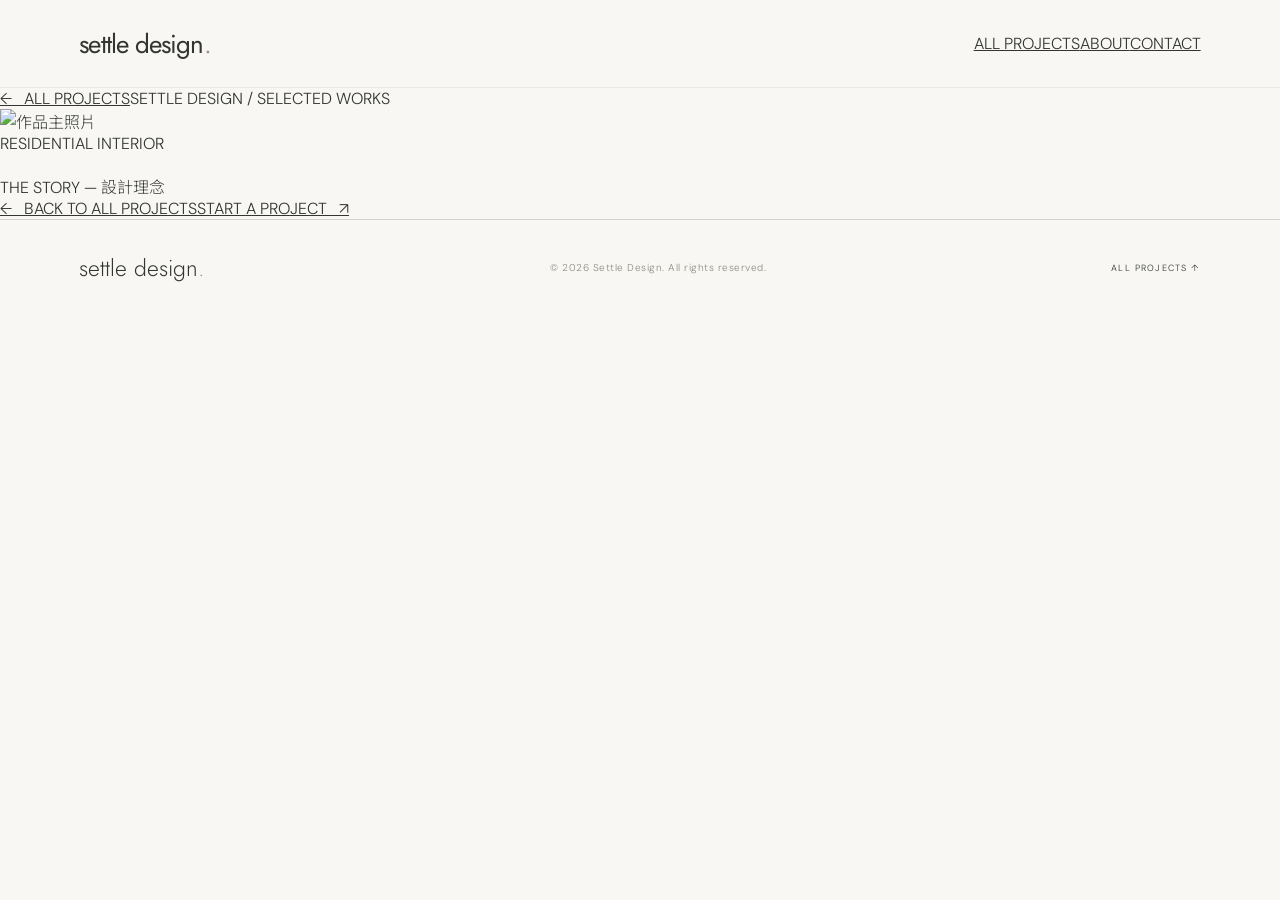
==== project.html @ 8bd03769 "Add editorial standalone project pages" ====
<!doctype html>
<html lang="zh-Hant">
<head>
<meta charset="utf-8"><meta name="viewport" content="width=device-width,initial-scale=1">
<meta name="description" content="SETTLE DESIGN｜居有定所空間設計作品">
<title>Projects | SETTLE DESIGN</title>
<link rel="icon" href="assets/favicon.svg" type="image/svg+xml">
<link rel="preconnect" href="https://fonts.googleapis.com">
<link rel="preconnect" href="https://fonts.gstatic.com" crossorigin>
<link href="https://fonts.googleapis.com/css2?family=DM+Sans:wght@300;400;500;600&family=Jost:wght@300;400;500;600&family=Noto+Sans+TC:wght@300;400;500&display=swap" rel="stylesheet">
<link rel="stylesheet" href="assets/styles.css">
</head>
<body>
<header class="site-header project-site-header">
<a href="index.html#home" class="wordmark">settle design<span class="wordmark-dot">.</span></a>
<nav class="project-nav" aria-label="網站導覽"><a href="index.html#portfolio">ALL PROJECTS</a><a href="index.html#about">ABOUT</a><a href="index.html#contact">CONTACT</a></nav>
</header>
<main class="case-study" id="case-study">
<div class="case-back"><a href="index.html#portfolio">← &nbsp; ALL PROJECTS</a><span>SETTLE DESIGN / SELECTED WORKS</span></div>
<section class="case-cover" aria-label="作品主照片"><img id="case-cover-img" alt="作品主照片" fetchpriority="high"></section>
<section class="case-heading">
<div><span class="case-eyebrow" id="case-category">RESIDENTIAL INTERIOR</span><h1 id="case-title"></h1></div>
<div class="case-facts"><span id="case-location"></span><span id="case-year"></span></div>
</section>
<section class="case-story" id="case-story"><div class="case-story-label">THE STORY <span>—</span> 設計理念</div><div id="case-description" class="case-description"></div></section>
<section class="case-gallery" id="case-gallery" aria-label="作品攝影照片"></section>
<div class="case-bottom"><a href="index.html#portfolio">← &nbsp; BACK TO ALL PROJECTS</a><a href="index.html#contact">START A PROJECT &nbsp; ↗</a></div>
</main>
<footer class="footer"><a href="index.html#home" class="footer-brand">settle design<span>.</span></a><span class="copyright">© 2026 Settle Design. All rights reserved.</span><a class="back-to-top" href="index.html#portfolio">ALL PROJECTS ↑</a></footer>
<script src="assets/project.js" defer></script>
</body></html>
---- assets/styles.css ----
:root{--paper:#f8f7f3;--ink:#333630;--muted:#77776d;--line:#d5d2ca;--taupe:#9a8f80;--portfolio-bg:#eeece6;--white:#fff;--gutter:clamp(24px,6.2vw,112px);--heading:'Jost','DM Sans',Arial,sans-serif;--chinese:'Noto Sans TC',sans-serif}
*{box-sizing:border-box}html{scroll-behavior:smooth}body{margin:0;background:var(--paper);color:var(--ink);font-family:'DM Sans',var(--chinese),sans-serif;font-weight:300;-webkit-font-smoothing:antialiased}a{color:inherit}button{font:inherit}::selection{background:#d7d0c6;color:#222}section{scroll-margin-top:90px}.skip{position:absolute;left:-100vw;top:10px;z-index:40;background:white;padding:10px}.skip:focus{left:10px}.site-header{height:88px;display:flex;align-items:center;justify-content:space-between;padding:0 var(--gutter);background:var(--paper);position:sticky;top:0;z-index:20;border-bottom:1px solid rgba(76,75,66,.08);transition:height .2s}.wordmark{text-decoration:none;font-family:var(--heading);font-size:26px;font-weight:400;letter-spacing:-.035em;line-height:1;white-space:nowrap}.wordmark-dot,.footer-brand span{color:#a49482}.primary-nav{display:flex;gap:clamp(25px,3.5vw,58px);align-items:center}.primary-nav a{font-family:var(--heading);text-decoration:none;font-size:11px;font-weight:400;letter-spacing:.17em;position:relative;padding:16px 0;color:#5d5e59}.primary-nav a::after{content:"";position:absolute;bottom:9px;left:0;right:100%;height:1px;background:#686259;transition:right .25s}.primary-nav a:hover:after,.primary-nav a.is-active:after{right:0}.menu-toggle{display:none}.hero{height:min(840px,calc(100svh - 88px));min-height:580px;position:relative;display:flex;align-items:center;justify-content:center;background:#97948b;isolation:isolate;overflow:hidden;color:#fff}.hero-photo,.hero-shade{position:absolute;inset:0}.hero-photo{background-color:#aea89d;background-image:linear-gradient(110deg,#ddd5c7 0%,#8e8576 38%,#c8c0b2 58%,#a4a091 100%);background-size:cover;background-position:center;z-index:-3;transform:scale(1.005)}.hero-photo::after{content:"";display:block;position:absolute;inset:0;background:linear-gradient(0deg,rgba(22,25,22,.38),rgba(45,42,38,.03) 45%,rgba(12,13,11,.14))}.photo-texture{position:absolute;inset:0;opacity:.2;background:repeating-linear-gradient(90deg,transparent 0 14%,rgba(255,255,255,.09) 14.05% 14.2%,transparent 14.3% 28%)}.hero-shade{z-index:-2;background:rgba(32,32,30,.09)}.hero-inner{text-align:center;position:relative;top:2%;padding:0 24px;text-shadow:0 1px 18px rgba(0,0,0,.13)}.hero-kicker{font-size:10px;letter-spacing:.45em;margin-bottom:28px;font-weight:400}.hero h1{font-family:var(--heading);font-weight:300;letter-spacing:.18em;font-size:clamp(44px,7.5vw,113px);margin:0 0 10px;text-indent:.18em;line-height:1.18;white-space:nowrap}.hero-inner p{font-size:12px;letter-spacing:.43em;margin:14px 0 0;text-indent:.43em}.scroll-indicator{position:absolute;left:var(--gutter);bottom:30px;color:white;text-decoration:none;display:flex;gap:22px;align-items:center;font-size:9px;letter-spacing:.22em}.scroll-line{width:65px;height:1px;background:rgba(255,255,255,.72)}.hero-number{position:absolute;right:var(--gutter);bottom:30px;font-size:10px;letter-spacing:.14em}.section-shell{padding:130px var(--gutter) 120px}.section-heading{display:flex;align-items:flex-start;flex-direction:column;margin-bottom:76px}.section-label{font-size:10px;letter-spacing:.23em;color:#a49c91;font-weight:500;margin-bottom:26px}.section-heading h2{display:flex;align-items:baseline;gap:18px;margin:0;font-family:var(--heading);font-size:clamp(28px,4.5vw,59px);font-weight:300;letter-spacing:-.026em}.section-heading h2 em{font-weight:300;font-style:normal}.section-heading h2 small{font-size:clamp(11px,1.18vw,15px);letter-spacing:.18em;font-weight:300;font-family:var(--chinese);margin-left:11px;white-space:nowrap}.under-rule{height:1px;width:100%;background:var(--line);margin-top:25px}.about-main{display:grid;grid-template-columns:minmax(240px,.9fr) minmax(360px,1.1fr);gap:9vw}.about-statement{font-family:var(--heading);font-size:clamp(25px,3.3vw,44px);line-height:1.35;letter-spacing:-.035em;font-weight:300;margin:0}.about-content{max-width:675px}.about-content p{font-size:13px;line-height:2.45;letter-spacing:.095em;margin:0 0 27px;font-family:var(--chinese);font-weight:300;color:#52544f;white-space:pre-line}.section-index{margin-top:120px;font-size:9px;letter-spacing:.23em;color:#aaa297}.section-index span{margin:0 18px}.portfolio{background:var(--portfolio-bg)}.portfolio-heading{margin-bottom:48px}.portfolio-intro{display:flex;align-items:end;justify-content:space-between;margin-bottom:58px;gap:20px}.portfolio-intro p{margin:0;font-family:var(--heading);font-size:clamp(23px,3vw,39px);font-weight:300;line-height:1.25;letter-spacing:-.02em}.portfolio-intro span{font-size:10px;letter-spacing:.2em;color:#7f7b74;text-transform:uppercase;margin-bottom:6px}.project-grid{display:grid;grid-template-columns:repeat(2,minmax(0,1fr));column-gap:26px;row-gap:62px}.project-card{min-width:0;cursor:pointer;background:transparent;border:0;text-align:left;padding:0;color:var(--ink);display:block;position:relative}.project-card:nth-child(4n+2),.project-card:nth-child(4n+3){transform:translateY(26px)}.project-card .project-image{position:relative;overflow:hidden;aspect-ratio:1.31;background:#dedbd3}.project-card:nth-child(3n+2) .project-image{aspect-ratio:1.05}.project-card .project-image img{width:100%;height:100%;display:block;object-fit:cover;transition:transform .8s cubic-bezier(.2,.7,.2,1)}.project-card:hover img{transform:scale(1.045)}.project-card .project-image::after{content:"";position:absolute;inset:0;background:rgba(0,0,0,.06);pointer-events:none}.project-meta{display:flex;justify-content:space-between;align-items:baseline;gap:12px;padding:18px 0 0}.project-name{font-family:var(--heading),var(--chinese);font-size:19px;letter-spacing:.025em;font-weight:400}.project-type{font-size:10px;letter-spacing:.12em;color:#858077;text-transform:uppercase}.project-arrow{font-size:23px;margin-left:auto;font-weight:300}.project-placeholder{aspect-ratio:1.31;background:#dedbd4;display:flex;justify-content:center;align-items:center;position:relative;overflow:hidden}.project-placeholder span{font-size:11px;letter-spacing:.25em;color:#9a9287;z-index:1}.placeholder-lines{position:absolute;width:65%;height:80%;border:1px solid #c4c0b8;transform:rotate(-7deg)}.no-projects{font-size:13px;color:#777}.contact{padding-bottom:180px}.contact-body{display:grid;grid-template-columns:1.05fr .95fr;gap:8vw}.contact-intro{font-family:var(--heading);font-size:clamp(36px,5.3vw,76px);letter-spacing:-.045em;line-height:1.1;margin:0 0 30px}.contact-note{font-family:var(--chinese);font-size:13px;line-height:2.2;color:#66635e;letter-spacing:.1em}.contact-details{display:flex;flex-direction:column;align-items:flex-start;padding-top:20px}.tiny-label{font-family:var(--heading);font-size:10px;letter-spacing:.2em;color:#a1988c}.contact-details a{font-family:var(--heading);font-size:clamp(19px,2.25vw,32px);text-decoration:none;letter-spacing:-.01em;border-bottom:1px solid #8d897f;padding-bottom:9px;margin:18px 0 55px;max-width:100%;overflow-wrap:anywhere}.contact-details a:hover{color:#9b8a77}.footer{display:flex;justify-content:space-between;align-items:center;gap:15px;padding:31px var(--gutter);border-top:1px solid var(--line)}.footer-brand{text-decoration:none;font-family:var(--heading);font-size:23px}.copyright{font-size:10px;color:#918d85;letter-spacing:.05em}.back-to-top{font-size:9px;letter-spacing:.13em;text-decoration:none}.project-dialog{position:fixed;margin:auto;border:0;background:var(--paper);color:var(--ink);width:min(1130px,92vw);max-height:90vh;padding:0;box-shadow:0 25px 100px rgba(0,0,0,.27)}.project-dialog::backdrop{background:rgba(25,25,22,.72);backdrop-filter:blur(5px)}.dialog-layout{display:grid;grid-template-columns:1.35fr 1fr;min-height:480px}.dialog-gallery{background:#dedbd5;position:relative;min-height:350px}.dialog-gallery img{display:block;width:100%;height:100%;max-height:83vh;object-fit:cover}.dialog-copy{padding:clamp(35px,5vw,75px);display:flex;flex-direction:column;align-items:flex-start}.dialog-copy h3{font-size:clamp(26px,3vw,42px);font-weight:300;line-height:1.3;margin:30px 0;font-family:var(--heading),var(--chinese)}.dialog-copy p{font-family:var(--chinese);font-size:13px;line-height:2.1;letter-spacing:.05em;color:#67645f;white-space:pre-line}.dialog-location{margin-top:auto}.dialog-close{position:absolute;right:15px;top:15px;z-index:2;border:0;background:var(--paper);width:38px;height:38px;border-radius:50%;font-size:26px;cursor:pointer;line-height:1}.gallery-tools{position:absolute;bottom:17px;left:50%;transform:translateX(-50%);background:rgba(255,255,255,.94);display:flex;align-items:center;gap:20px;padding:7px 12px;white-space:nowrap}.gallery-tools button{background:transparent;border:0;cursor:pointer;font-size:20px}.gallery-tools span{font-size:10px;letter-spacing:.13em}.gallery-tools button:disabled{opacity:.3;cursor:not-allowed}body.dialog-open{overflow:hidden}
@media(max-width:900px){.site-header{height:73px}.hero{height:calc(90svh - 73px);min-height:540px}.section-shell{padding:95px var(--gutter)}.about-main{gap:45px;grid-template-columns:.8fr 1.2fr}.about-content p{line-height:2.2}.project-grid{gap:20px}.section-index{margin-top:90px}}
@media(max-width:680px){:root{--gutter:24px}.site-header{height:69px}.wordmark{font-size:23px}.menu-toggle{display:flex;width:35px;height:36px;border:0;padding:8px 0;background:transparent;flex-direction:column;justify-content:space-evenly;z-index:25;cursor:pointer}.menu-toggle span{height:1px;width:26px;background:var(--ink);display:block;transition:transform .2s}.menu-toggle[aria-expanded=true] span:first-child{transform:translateY(6px) rotate(45deg)}.menu-toggle[aria-expanded=true] span:last-child{transform:translateY(-6px) rotate(-45deg)}.primary-nav{display:none;position:absolute;top:69px;left:0;right:0;background:var(--paper);padding:32px var(--gutter) 45px;flex-direction:column;align-items:flex-start;gap:10px;border-bottom:1px solid var(--line);box-shadow:0 16px 25px rgba(30,30,30,.05)}.primary-nav.open{display:flex}.primary-nav a{font-size:14px;letter-spacing:.17em}.hero{height:78svh;min-height:500px}.hero-kicker{font-size:9px;letter-spacing:.25em;margin-bottom:20px}.hero h1{white-space:normal;font-size:clamp(38px,10.2vw,64px);letter-spacing:.13em;text-indent:.13em}.hero-inner p{font-size:9px;letter-spacing:.25em;text-indent:.25em}.scroll-indicator{bottom:23px;font-size:8px}.scroll-line{width:25px}.hero-number{font-size:9px;bottom:23px}.section-shell{padding:85px var(--gutter)}.section-heading{margin-bottom:43px}.section-heading h2{flex-wrap:wrap;gap:8px 12px;font-size:35px}.section-heading h2 small{font-size:12px;margin-left:7px}.under-rule{margin-top:20px}.section-label{margin-bottom:20px}.about-main{display:block}.about-statement{font-size:30px;margin-bottom:39px}.about-content p{font-size:12px;line-height:2.3;letter-spacing:.065em}.section-index{margin-top:55px;font-size:8px;line-height:2}.portfolio-intro{align-items:start;flex-direction:column;margin-bottom:30px}.portfolio-intro p{font-size:28px}.portfolio-intro span{font-size:9px}.project-grid{grid-template-columns:1fr;row-gap:36px}.project-card:nth-child(n){transform:none}.project-card .project-image,.project-card:nth-child(n) .project-image{aspect-ratio:1.25}.project-name{font-size:17px}.project-type{font-size:9px}.contact-body{display:block}.contact-intro{font-size:42px}.contact-note{font-size:12px;margin-bottom:42px}.contact-details{padding:0}.contact-details a{font-size:22px}.contact{padding-bottom:100px}.footer{flex-wrap:wrap;padding:30px var(--gutter);row-gap:25px}.footer-brand{flex:0 0 100%}.copyright{font-size:9px}.back-to-top{font-size:9px}.dialog-layout{display:block}.dialog-gallery{height:49vh;min-height:250px}.dialog-copy{padding:30px}.dialog-copy h3{margin:13px 0}.project-dialog{max-height:90vh;overflow:auto;width:94vw}}
@media(prefers-reduced-motion:reduce){html{scroll-behavior:auto}*{transition-duration:.001ms!important;animation-duration:.001ms!important}}
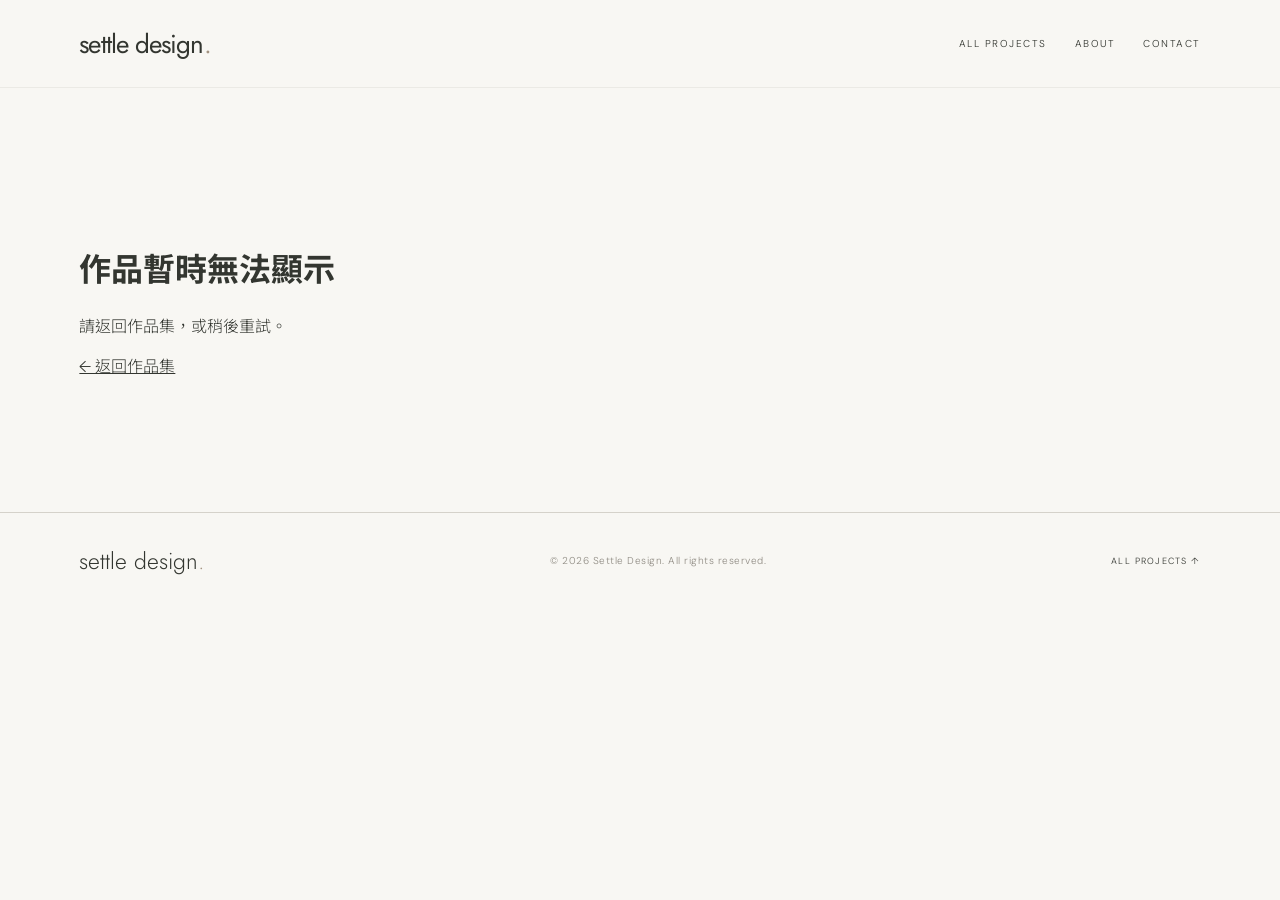
==== commit 929ccf71: "Redesign project detail as editorial split layout" ====
--- a/project.html
+++ b/project.html
@@ -15,16 +15,23 @@
 <a href="index.html#home" class="wordmark">settle design<span class="wordmark-dot">.</span></a>
 <nav class="project-nav" aria-label="網站導覽"><a href="index.html#portfolio">ALL PROJECTS</a><a href="index.html#about">ABOUT</a><a href="index.html#contact">CONTACT</a></nav>
 </header>
-<main class="case-study" id="case-study">
-<div class="case-back"><a href="index.html#portfolio">← &nbsp; ALL PROJECTS</a><span>SETTLE DESIGN / SELECTED WORKS</span></div>
-<section class="case-cover" aria-label="作品主照片"><img id="case-cover-img" alt="作品主照片" fetchpriority="high"></section>
-<section class="case-heading">
-<div><span class="case-eyebrow" id="case-category">RESIDENTIAL INTERIOR</span><h1 id="case-title"></h1></div>
-<div class="case-facts"><span id="case-location"></span><span id="case-year"></span></div>
-</section>
-<section class="case-story" id="case-story"><div class="case-story-label">THE STORY <span>—</span> 設計理念</div><div id="case-description" class="case-description"></div></section>
-<section class="case-gallery" id="case-gallery" aria-label="作品攝影照片"></section>
-<div class="case-bottom"><a href="index.html#portfolio">← &nbsp; BACK TO ALL PROJECTS</a><a href="index.html#contact">START A PROJECT &nbsp; ↗</a></div>
+<main class="case-study case-editorial" id="case-study">
+  <div class="case-back"><a href="index.html#portfolio">← &nbsp; ALL PROJECTS</a><span>SETTLE DESIGN / SELECTED WORKS</span></div>
+  <div class="case-editorial-layout">
+    <div class="case-editorial-left">
+      <div class="case-editorial-info">
+        <div class="case-editorial-heading"><div class="case-title-group"><span class="case-eyebrow" id="case-category">RESIDENTIAL</span><h1 id="case-title"></h1></div><span class="case-editorial-year" id="case-year"></span></div>
+        <dl class="case-editorial-facts"><div><dt>TYPE</dt><dd id="case-type">Residential Interior</dd></div><div><dt>LOCATION</dt><dd id="case-location"></dd></div></dl>
+        <section class="case-story" id="case-story" aria-label="設計理念"><div class="case-story-label">CONCEPT</div><div id="case-description" class="case-description"></div></section>
+      </div>
+      <nav class="case-editorial-links" aria-label="作品導覽"><a href="index.html#portfolio">PROJECTS</a><a href="index.html#about">STUDIO</a><a href="index.html#contact">CONTACT</a></nav>
+    </div>
+    <div class="case-editorial-right" aria-label="作品攝影相簿">
+      <figure class="case-cover"><img id="case-cover-img" alt="作品主照片" fetchpriority="high"></figure>
+      <div class="case-gallery" id="case-gallery"></div>
+    </div>
+  </div>
+  <div class="case-bottom"><a href="index.html#portfolio">← &nbsp; BACK TO ALL PROJECTS</a><a href="index.html#contact">START A PROJECT &nbsp; ↗</a></div>
 </main>
 <footer class="footer"><a href="index.html#home" class="footer-brand">settle design<span>.</span></a><span class="copyright">© 2026 Settle Design. All rights reserved.</span><a class="back-to-top" href="index.html#portfolio">ALL PROJECTS ↑</a></footer>
 <script src="assets/project.js" defer></script>
--- a/assets/styles.css
+++ b/assets/styles.css
@@ -4,3 +4,55 @@
 @media(max-width:680px){:root{--gutter:24px}.site-header{height:69px}.wordmark{font-size:23px}.menu-toggle{display:flex;width:35px;height:36px;border:0;padding:8px 0;background:transparent;flex-direction:column;justify-content:space-evenly;z-index:25;cursor:pointer}.menu-toggle span{height:1px;width:26px;background:var(--ink);display:block;transition:transform .2s}.menu-toggle[aria-expanded=true] span:first-child{transform:translateY(6px) rotate(45deg)}.menu-toggle[aria-expanded=true] span:last-child{transform:translateY(-6px) rotate(-45deg)}.primary-nav{display:none;position:absolute;top:69px;left:0;right:0;background:var(--paper);padding:32px var(--gutter) 45px;flex-direction:column;align-items:flex-start;gap:10px;border-bottom:1px solid var(--line);box-shadow:0 16px 25px rgba(30,30,30,.05)}.primary-nav.open{display:flex}.primary-nav a{font-size:14px;letter-spacing:.17em}.hero{height:78svh;min-height:500px}.hero-kicker{font-size:9px;letter-spacing:.25em;margin-bottom:20px}.hero h1{white-space:normal;font-size:clamp(38px,10.2vw,64px);letter-spacing:.13em;text-indent:.13em}.hero-inner p{font-size:9px;letter-spacing:.25em;text-indent:.25em}.scroll-indicator{bottom:23px;font-size:8px}.scroll-line{width:25px}.hero-number{font-size:9px;bottom:23px}.section-shell{padding:85px var(--gutter)}.section-heading{margin-bottom:43px}.section-heading h2{flex-wrap:wrap;gap:8px 12px;font-size:35px}.section-heading h2 small{font-size:12px;margin-left:7px}.under-rule{margin-top:20px}.section-label{margin-bottom:20px}.about-main{display:block}.about-statement{font-size:30px;margin-bottom:39px}.about-content p{font-size:12px;line-height:2.3;letter-spacing:.065em}.section-index{margin-top:55px;font-size:8px;line-height:2}.portfolio-intro{align-items:start;flex-direction:column;margin-bottom:30px}.portfolio-intro p{font-size:28px}.portfolio-intro span{font-size:9px}.project-grid{grid-template-columns:1fr;row-gap:36px}.project-card:nth-child(n){transform:none}.project-card .project-image,.project-card:nth-child(n) .project-image{aspect-ratio:1.25}.project-name{font-size:17px}.project-type{font-size:9px}.contact-body{display:block}.contact-intro{font-size:42px}.contact-note{font-size:12px;margin-bottom:42px}.contact-details{padding:0}.contact-details a{font-size:22px}.contact{padding-bottom:100px}.footer{flex-wrap:wrap;padding:30px var(--gutter);row-gap:25px}.footer-brand{flex:0 0 100%}.copyright{font-size:9px}.back-to-top{font-size:9px}.dialog-layout{display:block}.dialog-gallery{height:49vh;min-height:250px}.dialog-copy{padding:30px}.dialog-copy h3{margin:13px 0}.project-dialog{max-height:90vh;overflow:auto;width:94vw}}
 @media(prefers-reduced-motion:reduce){html{scroll-behavior:auto}*{transition-duration:.001ms!important;animation-duration:.001ms!important}}
 
+
+
+/* SETTLE DESIGN editorial case-study update */
+.project-grid{grid-template-columns:repeat(2,minmax(0,1fr));gap:65px 28px}
+.project-card:nth-child(n){transform:none}
+.project-card .project-image,.project-card:nth-child(n) .project-image{aspect-ratio:4/3}
+.project-card{text-decoration:none}
+.project-card:focus-visible{outline:2px solid var(--taupe);outline-offset:6px}
+.project-card .project-image::after{background:rgba(0,0,0,.02)}
+.project-meta{padding-top:17px;align-items:center}
+.project-name{font-size:19px}
+.project-site-header{position:relative}
+.project-nav{display:flex;align-items:center;gap:28px}
+.project-nav a,.case-back,.case-bottom{font-size:10px;letter-spacing:.15em;text-decoration:none}
+.project-nav a{text-decoration:none}
+.case-study{max-width:1600px;margin:0 auto;padding:0 var(--gutter)}
+.case-back{display:flex;justify-content:space-between;align-items:center;padding:46px 0 25px;color:var(--taupe)}
+.case-back a,.case-bottom a{text-decoration:none;color:inherit}
+.case-cover{width:100%;height:min(76vh,850px);min-height:370px;overflow:hidden;background:var(--portfolio-bg)}
+.case-cover img{display:block;width:100%;height:100%;object-fit:cover}
+.case-heading{display:flex;justify-content:space-between;gap:40px;align-items:end;padding:65px 0 90px;border-bottom:1px solid var(--line)}
+.case-eyebrow{font-size:10px;letter-spacing:.2em;color:var(--taupe)}
+.case-heading h1{font-family:var(--heading);font-size:clamp(42px,7vw,104px);font-weight:300;line-height:1.07;letter-spacing:-.03em;margin:17px 0 0}
+.case-facts{display:flex;gap:28px;font-size:11px;letter-spacing:.1em;color:var(--taupe);white-space:nowrap}
+.case-story{display:grid;grid-template-columns:1fr 2fr;gap:5vw;padding:100px 0 120px}
+.case-story-label{font-size:11px;letter-spacing:.15em;color:var(--taupe)}
+.case-story-label span{padding:0 12px}
+.case-description{max-width:730px}
+.case-description p{margin:0 0 27px;font-size:14px;line-height:2.2;letter-spacing:.05em;white-space:pre-line}
+.case-description p[lang="en"]{font-family:var(--heading);font-size:16px;letter-spacing:.015em;line-height:1.85}
+.case-gallery{display:grid;grid-template-columns:repeat(2,minmax(0,1fr));gap:26px;padding-bottom:90px}
+.case-gallery-item{margin:0;background:var(--portfolio-bg);min-width:0}
+.case-gallery-item img{display:block;width:100%;height:auto}
+.case-gallery-item:nth-child(3n){grid-column:span 2}
+.case-bottom{border-top:1px solid var(--line);display:flex;justify-content:space-between;gap:20px;padding:42px 0 110px}
+.case-error{padding:15vh 0}
+@media(max-width:700px){
+.project-grid{grid-template-columns:1fr;gap:37px}
+.project-card .project-image,.project-card:nth-child(n) .project-image{aspect-ratio:4/3}
+.project-nav{gap:13px}.project-nav a{font-size:8px}
+.case-back{padding:28px 0 17px;font-size:9px}
+.case-back span{display:none}
+.case-cover{height:58vh;min-height:330px}
+.case-heading{display:block;padding:45px 0}
+.case-facts{margin-top:25px}
+.case-story{display:block;padding:58px 0 65px}
+.case-story-label{margin-bottom:32px}
+.case-description p{font-size:13px;line-height:2.1}
+.case-gallery{grid-template-columns:1fr;gap:18px}
+.case-gallery-item:nth-child(n){grid-column:auto}
+.case-bottom{padding-bottom:70px}
+}
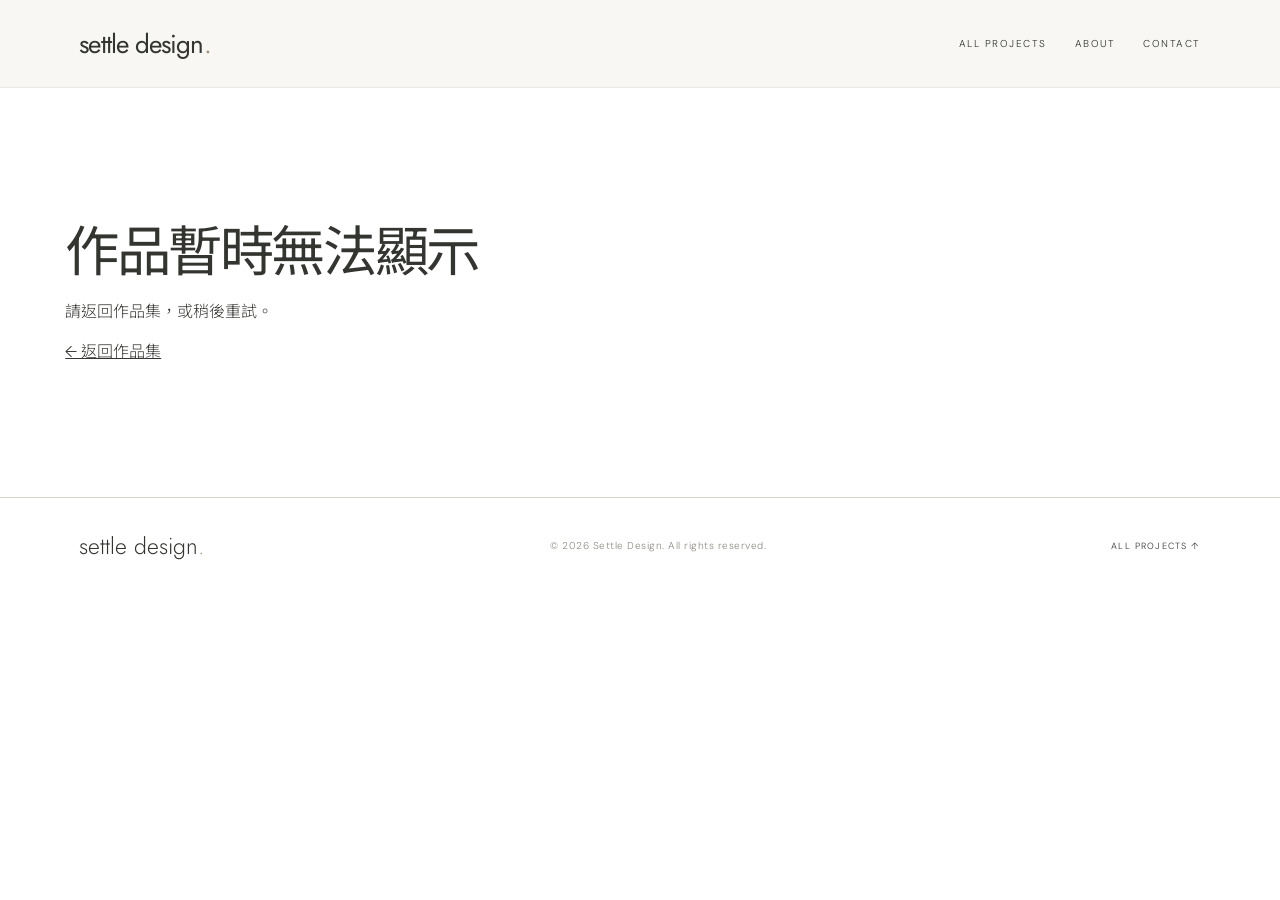
==== commit ab17f421: "Show continuous project photos on left with editorial details on right" ====
--- a/project.html
+++ b/project.html
@@ -18,7 +18,7 @@
 <main class="case-study case-editorial" id="case-study">
   <div class="case-back"><a href="index.html#portfolio">← &nbsp; ALL PROJECTS</a><span>SETTLE DESIGN / SELECTED WORKS</span></div>
   <div class="case-editorial-layout">
-    <div class="case-editorial-left">
+    <div class="case-editorial-left case-editorial-copy">
       <div class="case-editorial-info">
         <div class="case-editorial-heading"><div class="case-title-group"><span class="case-eyebrow" id="case-category">RESIDENTIAL</span><h1 id="case-title"></h1></div><span class="case-editorial-year" id="case-year"></span></div>
         <dl class="case-editorial-facts"><div><dt>TYPE</dt><dd id="case-type">Residential Interior</dd></div><div><dt>LOCATION</dt><dd id="case-location"></dd></div></dl>
@@ -26,7 +26,7 @@
       </div>
       <nav class="case-editorial-links" aria-label="作品導覽"><a href="index.html#portfolio">PROJECTS</a><a href="index.html#about">STUDIO</a><a href="index.html#contact">CONTACT</a></nav>
     </div>
-    <div class="case-editorial-right" aria-label="作品攝影相簿">
+    <div class="case-editorial-right case-editorial-images" aria-label="作品攝影相簿">
       <figure class="case-cover"><img id="case-cover-img" alt="作品主照片" fetchpriority="high"></figure>
       <div class="case-gallery" id="case-gallery"></div>
     </div>
--- a/assets/styles.css
+++ b/assets/styles.css
@@ -56,3 +56,46 @@
 .case-gallery-item:nth-child(n){grid-column:auto}
 .case-bottom{padding-bottom:70px}
 }
+
+
+/* Editorial project detail — airy split layout inspired by user's reference */
+body:has(.case-editorial){background:#fff}
+.case-editorial{max-width:1580px;padding:0 clamp(24px,5.1vw,94px);margin:0 auto}
+.case-editorial .case-back{padding:30px 0 31px}
+.case-editorial-layout{display:grid;grid-template-columns:minmax(0,1fr) minmax(0,1fr);gap:clamp(28px,5.5vw,105px);align-items:start}
+.case-editorial-left{position:sticky;top:35px;min-height:calc(100vh - 150px);display:flex;flex-direction:column;justify-content:space-between;padding:0 0 28px}
+.case-editorial-heading{display:flex;align-items:start;justify-content:space-between;gap:15px}
+.case-editorial .case-eyebrow{display:block;font-family:var(--heading);font-size:9px;letter-spacing:.11em;color:#9a968f;text-transform:uppercase;margin-bottom:12px}
+.case-editorial h1{font-family:var(--heading),var(--chinese);font-size:clamp(34px,4.25vw,64px);letter-spacing:-.045em;line-height:1.08;font-weight:400;margin:0;overflow-wrap:anywhere}
+.case-editorial-year{font-size:10px;white-space:nowrap;color:#88837d;padding-top:8px}
+.case-editorial-facts{display:grid;grid-template-columns:1fr 1fr;gap:12px;margin:70px 0 40px;max-width:420px}
+.case-editorial-facts div{min-width:0}
+.case-editorial-facts dt,.case-editorial .case-story-label{font-size:10px;letter-spacing:.09em;color:#87827b;font-family:var(--heading)}
+.case-editorial-facts dd{margin:9px 0 0;font-size:12px;line-height:1.6;overflow-wrap:anywhere}
+.case-editorial .case-story{display:block;padding:0;border:0;max-width:480px}
+.case-editorial .case-story-label{margin:0 0 18px}
+.case-editorial .case-description p{font-size:12px;line-height:2.05;letter-spacing:.025em;margin:0 0 15px;color:#57544f;white-space:pre-line}
+.case-editorial .case-description p[lang="en"]{font-size:12px;line-height:1.8;letter-spacing:.005em}
+.case-editorial-links{display:flex;gap:20px;padding-top:40px}
+.case-editorial-links a{font-family:var(--heading);font-size:10px;letter-spacing:.03em;color:var(--ink);text-decoration:none}
+.case-editorial-right{display:flex;flex-direction:column;gap:9px;min-width:0}
+.case-editorial .case-cover{margin:0;height:auto;min-height:0;background:transparent}
+.case-editorial .case-cover img{width:100%;height:auto;object-fit:contain;display:block}
+.case-editorial .case-gallery{display:flex;flex-direction:column;gap:9px;padding:0}
+.case-editorial .case-gallery-item{margin:0;background:transparent;grid-column:auto}
+.case-editorial .case-gallery-item img{display:block;width:100%;height:auto;object-fit:contain}
+.case-editorial .case-bottom{margin-top:75px;padding:28px 0 75px}
+@media(max-width:800px){
+.case-editorial{padding:0 22px}
+.case-editorial .case-back{padding:25px 0 28px}
+.case-editorial-layout{grid-template-columns:1fr;gap:28px}
+.case-editorial-left{position:static;min-height:0;padding:0}
+.case-editorial h1{font-size:clamp(38px,9vw,58px)}
+.case-editorial-facts{margin:30px 0 30px}
+.case-editorial .case-story{max-width:100%}
+.case-editorial .case-description p{font-size:13px}
+.case-editorial-links{display:none}
+.case-editorial-right{gap:10px}
+.case-editorial .case-gallery{gap:10px}
+.case-editorial .case-bottom{margin-top:45px;padding-bottom:55px}
+}
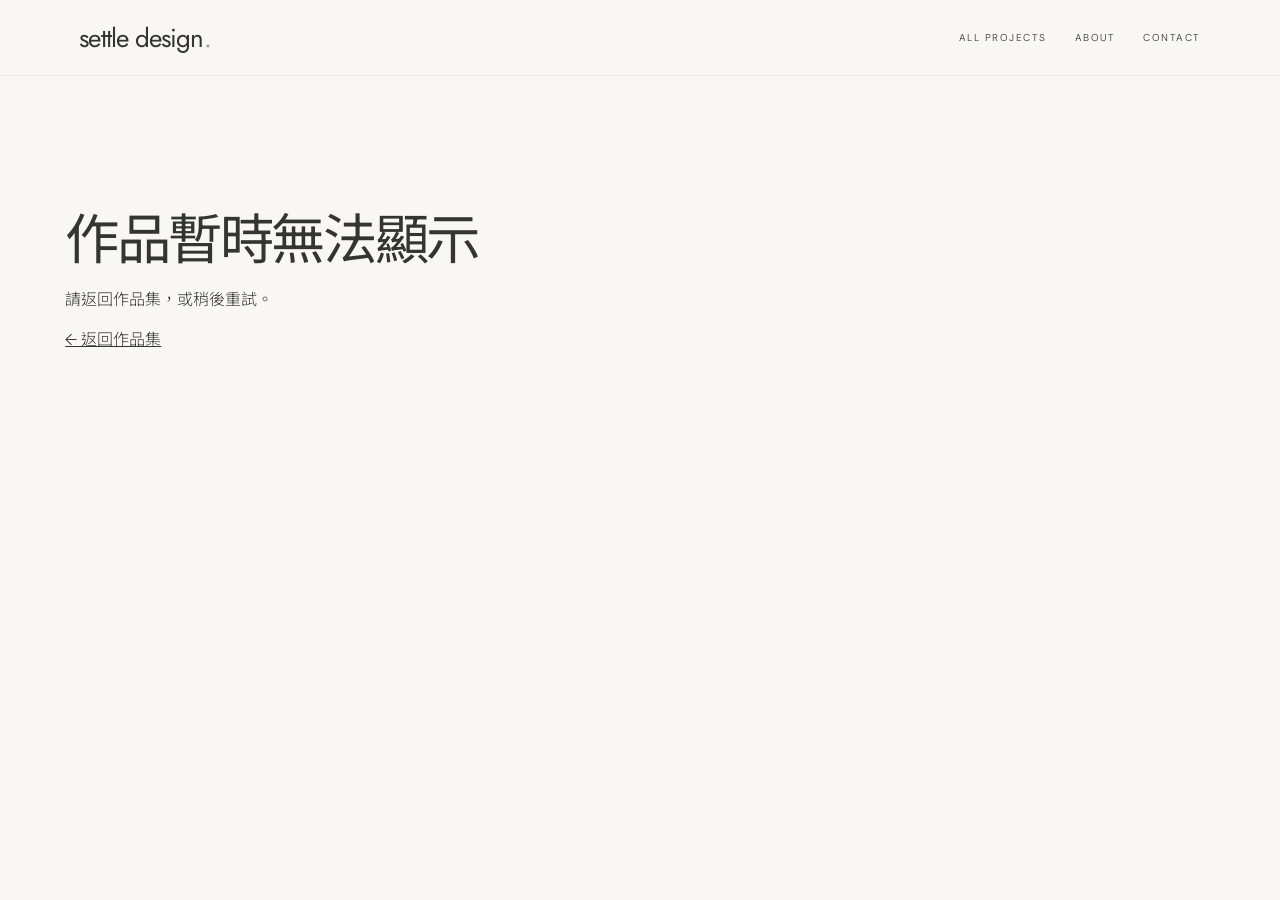
==== commit d13193a5: "Refresh project stylesheet for independent scrolling" ====
--- a/project.html
+++ b/project.html
@@ -8,7 +8,7 @@
 <link rel="preconnect" href="https://fonts.googleapis.com">
 <link rel="preconnect" href="https://fonts.gstatic.com" crossorigin>
 <link href="https://fonts.googleapis.com/css2?family=DM+Sans:wght@300;400;500;600&family=Jost:wght@300;400;500;600&family=Noto+Sans+TC:wght@300;400;500&display=swap" rel="stylesheet">
-<link rel="stylesheet" href="assets/styles.css">
+<link rel="stylesheet" href="assets/styles.css?v=20261030c">
 </head>
 <body>
 <header class="site-header project-site-header">
@@ -34,5 +34,5 @@
   <div class="case-bottom"><a href="index.html#portfolio">← &nbsp; BACK TO ALL PROJECTS</a><a href="index.html#contact">START A PROJECT &nbsp; ↗</a></div>
 </main>
 <footer class="footer"><a href="index.html#home" class="footer-brand">settle design<span>.</span></a><span class="copyright">© 2026 Settle Design. All rights reserved.</span><a class="back-to-top" href="index.html#portfolio">ALL PROJECTS ↑</a></footer>
-<script src="assets/project.js" defer></script>
+<script src="assets/project.js?v=20261030b" defer></script>
 </body></html>
--- a/assets/styles.css
+++ b/assets/styles.css
@@ -99,3 +99,54 @@
 .case-editorial .case-gallery{gap:10px}
 .case-editorial .case-bottom{margin-top:45px;padding-bottom:55px}
 }
+
+/* Gallery-first layout: images on LEFT, information on RIGHT. */
+@media (min-width:801px){
+.case-editorial-layout{grid-template-columns:minmax(0,1.05fr) minmax(0,.95fr);gap:clamp(35px,6.5vw,112px)}
+.case-editorial-images{grid-column:1;grid-row:1}
+.case-editorial-copy{grid-column:2;grid-row:1;position:sticky;top:34px;align-self:start;min-height:calc(100vh - 145px)}
+.case-editorial .case-back{padding:28px 0}
+}
+.case-editorial-images .case-cover,.case-editorial-images .case-gallery{width:100%}
+.case-editorial-images .case-gallery-item{width:100%}
+.case-editorial-images img{width:100%;height:auto;object-fit:contain}
+@media(max-width:800px){
+.case-editorial-images{order:2}
+.case-editorial-copy{order:1}
+}
+
+/* Consistent continuous-scrolling gallery in legacy overlay as well as standalone page */
+.continuous-dialog{width:min(1500px,98vw);max-height:96vh;height:96vh;background:#fff}
+.continuous-dialog .dialog-layout{display:grid;grid-template-columns:56% 44%;height:100%}
+.continuous-dialog .dialog-gallery{height:100%;min-height:0;overflow-y:auto;overflow-x:hidden;display:flex;flex-direction:column;gap:8px;background:#eeeae3;scrollbar-width:thin}
+.continuous-dialog .dialog-gallery img{display:block;width:100%;height:auto;object-fit:contain;flex-shrink:0}
+.continuous-dialog .dialog-copy{overflow-y:auto;padding:clamp(35px,5vw,85px);height:100%;box-sizing:border-box}
+.continuous-dialog .gallery-tools{display:none!important}
+.continuous-dialog .dialog-close{z-index:10}
+@media(max-width:700px){
+.continuous-dialog{height:96vh}
+.continuous-dialog .dialog-layout{display:block;height:100%;overflow-y:auto}
+.continuous-dialog .dialog-gallery{height:auto;max-height:none;overflow:visible;gap:8px}
+.continuous-dialog .dialog-copy{height:auto;overflow:visible}
+}
+
+/* Independent two-column scrolling, matching the home page background */
+body:has(.case-editorial){background:var(--paper)}
+@media (min-width:801px){
+ body:has(.case-editorial){height:100dvh;overflow:hidden}
+ body:has(.case-editorial) .project-site-header{height:76px}
+ .case-editorial{height:calc(100dvh - 76px);display:flex;flex-direction:column;overflow:hidden}
+ .case-editorial .case-back{flex:0 0 auto;padding:19px 0 21px}
+ .case-editorial-layout{min-height:0;flex:1;overflow:hidden;align-items:stretch}
+ .case-editorial-images{height:100%;min-height:0;overflow-y:auto;overflow-x:hidden;overscroll-behavior-y:contain;scrollbar-width:thin;padding-right:5px}
+ .case-editorial-copy{position:static;top:auto;min-height:0;height:100%;min-width:0;overflow-y:auto;overscroll-behavior-y:contain;scrollbar-width:thin;display:block;padding:0 10px 36px 0}
+ .case-editorial-links{padding-bottom:20px}
+ .case-editorial .case-bottom{display:none}
+ body:has(.case-editorial)>.footer{display:none}
+}
+@media (max-width:800px){
+ body:has(.case-editorial){height:auto;overflow-y:auto}
+ .case-editorial{height:auto;overflow:visible}
+ .case-editorial-layout{overflow:visible}
+ .case-editorial-copy,.case-editorial-images{height:auto;overflow:visible}
+}
